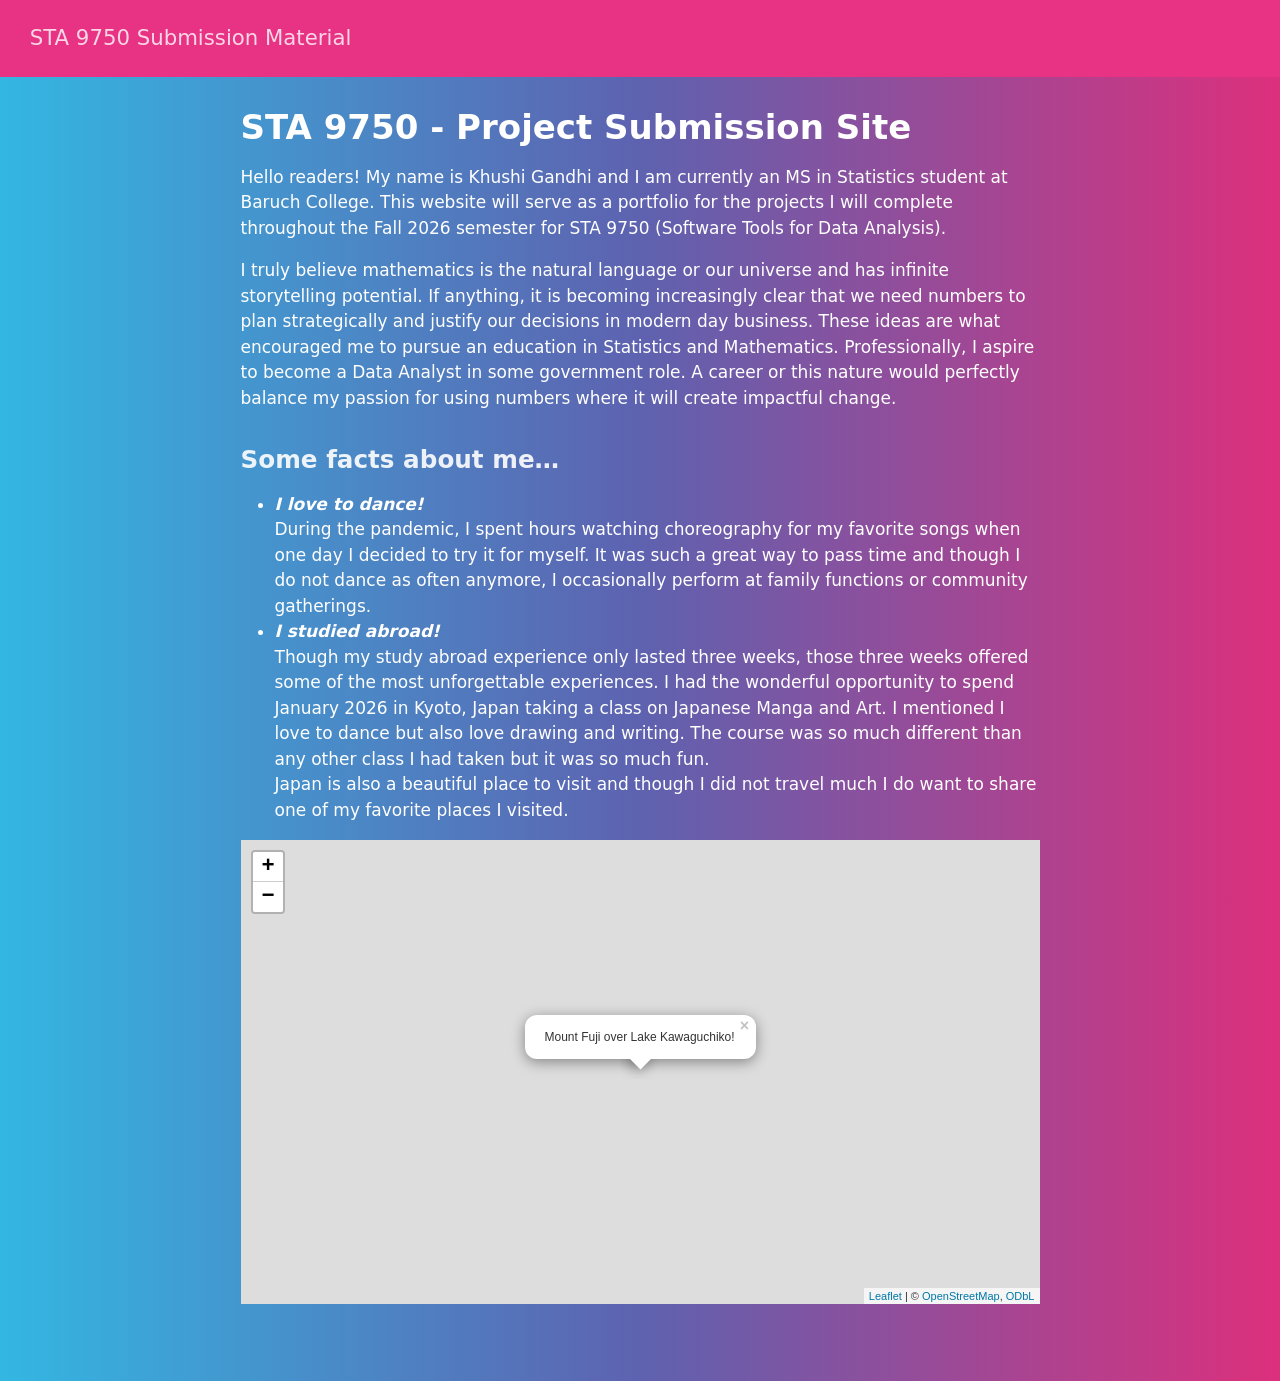
==== docs/index.html @ 9f4cb97c "content to github" ====
<!DOCTYPE html>
<html xmlns="http://www.w3.org/1999/xhtml" lang="en" xml:lang="en"><head>

<meta charset="utf-8">
<meta name="generator" content="quarto-1.10.18">

<meta name="viewport" content="width=device-width, initial-scale=1.0, user-scalable=yes">


<title>STA 9750 - Project Submission Site – STA 9750 Submission Material</title>
<style>
/* Default styles provided by pandoc.
** See https://pandoc.org/MANUAL.html#variables-for-html for config info.
*/
span.smallcaps{font-variant: small-caps;}
div.columns{display: flex; gap: 1.5em;}
div.column{flex: auto;}
@media screen {
div.columns{gap: min(4vw, 1.5em);}
div.column{overflow-x: auto;}
}
div.hanging-indent{margin-left: 1.5em; text-indent: -1.5em;}
ul.task-list{list-style: none;}
ul.task-list li input[type="checkbox"] {
  width: 0.8em;
  margin: 0 0.8em 0.2em -1em; /* quarto-specific, see https://github.com/quarto-dev/quarto-cli/issues/4556 */ 
  vertical-align: middle;
}
</style>


<script src="site_libs/quarto-nav/quarto-nav.js"></script>
<script src="site_libs/quarto-nav/headroom.min.js"></script>
<script src="site_libs/clipboard/clipboard.min.js"></script>
<script src="site_libs/quarto-search/autocomplete.umd.js"></script>
<script src="site_libs/quarto-search/fuse.min.js"></script>
<script src="site_libs/quarto-search/quarto-search.js"></script>
<meta name="quarto:offset" content="./">
<script src="site_libs/quarto-html/quarto.js" type="module"></script>
<script src="site_libs/quarto-html/tabsets/tabsets.js" type="module"></script>
<script src="site_libs/quarto-html/popper.min.js"></script>
<script src="site_libs/quarto-html/tippy.umd.min.js"></script>
<script src="site_libs/quarto-html/anchor.min.js"></script>
<link href="site_libs/quarto-html/tippy.css" rel="stylesheet">
<link href="site_libs/quarto-html/quarto-syntax-highlighting-64a204ab8560d761af7679ceaba22944.css" rel="stylesheet" id="quarto-text-highlighting-styles">
<script src="site_libs/bootstrap/bootstrap.min.js"></script>
<link href="site_libs/bootstrap/bootstrap-icons.css" rel="stylesheet">
<link href="site_libs/bootstrap/bootstrap-2af189e616800bab2715c42a81af9aec.min.css" rel="stylesheet" append-hash="true" id="quarto-bootstrap" data-mode="light">
<script id="quarto-search-options" type="application/json">{
  "location": "navbar",
  "copy-button": false,
  "collapse-after": 3,
  "panel-placement": "end",
  "type": "overlay",
  "limit": 50,
  "keyboard-shortcut": [
    "f",
    "/",
    "s"
  ],
  "show-item-context": false,
  "language": {
    "search-no-results-text": "No results",
    "search-matching-documents-text": "matching documents",
    "search-copy-link-title": "Copy link to search",
    "search-hide-matches-text": "Hide additional matches",
    "search-more-match-text": "more match in this document",
    "search-more-matches-text": "more matches in this document",
    "search-clear-button-title": "Clear",
    "search-text-placeholder": "",
    "search-detached-cancel-button-title": "Cancel",
    "search-submit-button-title": "Submit",
    "search-label": "Search"
  }
}</script>
<link href="site_libs/htmltools-fill-0.5.9/fill.css" rel="stylesheet">

<script src="site_libs/htmlwidgets-1.6.4/htmlwidgets.js"></script>

<script src="site_libs/jquery-3.6.0/jquery-3.6.0.min.js"></script>

<link href="site_libs/leaflet-1.3.1/leaflet.css" rel="stylesheet">

<script src="site_libs/leaflet-1.3.1/leaflet.js"></script>

<link href="site_libs/leafletfix-1.0.0/leafletfix.css" rel="stylesheet">

<script src="site_libs/proj4-2.6.2/proj4.min.js"></script>

<script src="site_libs/Proj4Leaflet-1.0.1/proj4leaflet.js"></script>

<link href="site_libs/rstudio_leaflet-1.3.1/rstudio_leaflet.css" rel="stylesheet">

<script src="site_libs/leaflet-binding-2.2.3/leaflet.js"></script>



</head>

<body class="nav-fixed fullcontent quarto-light">

<div id="quarto-search-results"></div>
  <header id="quarto-header" class="headroom fixed-top">
    <nav class="navbar navbar-expand-lg " data-bs-theme="dark">
      <div class="navbar-container container-fluid">
      <div class="navbar-brand-container mx-auto">
    <a class="navbar-brand" href="./index.html">
    <span class="navbar-title">STA 9750 Submission Material</span>
    </a>
  </div>
        <div class="quarto-navbar-tools tools-end">
</div>
      </div> <!-- /container-fluid -->
    </nav>
</header>
<!-- content -->
<div id="quarto-content" class="quarto-container page-columns page-rows-contents page-layout-article page-navbar">
<!-- sidebar -->
<!-- margin-sidebar -->
    
<!-- main -->
<main class="content" id="quarto-document-content">

<header id="title-block-header" class="quarto-title-block default">
<div class="quarto-title">
<h1 class="title">STA 9750 - Project Submission Site</h1>
</div>



<div class="quarto-title-meta">

    
  
    
  </div>
  


</header>


<p>Hello readers! My name is Khushi Gandhi and I am currently an MS in Statistics student at Baruch College. This website will serve as a portfolio for the projects I will complete throughout the Fall 2026 semester for STA 9750 (Software Tools for Data Analysis).</p>
<p>I truly believe mathematics is the natural language or our universe and has infinite storytelling potential. If anything, it is becoming increasingly clear that we need numbers to plan strategically and justify our decisions in modern day business. These ideas are what encouraged me to pursue an education in Statistics and Mathematics. Professionally, I aspire to become a Data Analyst in some government role. A career or this nature would perfectly balance my passion for using numbers where it will create impactful change.</p>
<section id="some-facts-about-me" class="level3">
<h3 class="anchored" data-anchor-id="some-facts-about-me">Some facts about me…</h3>
<ul>
<li><strong><em>I love to dance!</em></strong><br>
During the pandemic, I spent hours watching choreography for my favorite songs when one day I decided to try it for myself. It was such a great way to pass time and though I do not dance as often anymore, I occasionally perform at family functions or community gatherings.</li>
<li><strong><em>I studied abroad!</em></strong><br>
Though my study abroad experience only lasted three weeks, those three weeks offered some of the most unforgettable experiences. I had the wonderful opportunity to spend January 2026 in Kyoto, Japan taking a class on Japanese Manga and Art. I mentioned I love to dance but also love drawing and writing. The course was so much different than any other class I had taken but it was so much fun.<br>
Japan is also a beautiful place to visit and though I did not travel much I do want to share one of my favorite places I visited.</li>
</ul>
<div class="cell">
<div class="cell-output-display">
<div class="leaflet html-widget html-fill-item" id="htmlwidget-366a7430c212a9dd91e7" style="width:100%;height:464px;"></div>
<script type="application/json" data-for="htmlwidget-366a7430c212a9dd91e7">{"x":{"options":{"crs":{"crsClass":"L.CRS.EPSG3857","code":null,"proj4def":null,"projectedBounds":null,"options":{}}},"calls":[{"method":"addTiles","args":["https://{s}.tile.openstreetmap.org/{z}/{x}/{y}.png",null,null,{"minZoom":0,"maxZoom":18,"tileSize":256,"subdomains":"abc","errorTileUrl":"","tms":false,"noWrap":false,"zoomOffset":0,"zoomReverse":false,"opacity":1,"zIndex":1,"detectRetina":false,"attribution":"&copy; <a href=\"https://openstreetmap.org/copyright/\">OpenStreetMap<\/a>,  <a href=\"https://opendatacommons.org/licenses/odbl/\">ODbL<\/a>"}]},{"method":"addPopups","args":[35.512724,138.765918,"Mount Fuji over Lake Kawaguchiko!",null,null,{"maxWidth":300,"minWidth":50,"autoPan":true,"keepInView":false,"closeButton":true,"className":""}]}],"setView":[[35.512724,138.765918],17,[]],"limits":{"lat":[35.512724,35.512724],"lng":[138.765918,138.765918]}},"evals":[],"jsHooks":[]}</script>
</div>
</div>


</section>

</main> <!-- /main -->
<script id="quarto-html-after-body" type="application/javascript">
  window.document.addEventListener("DOMContentLoaded", function (event) {
    const icon = "";
    const anchorJS = new window.AnchorJS();
    anchorJS.options = {
      placement: 'right',
      icon: icon
    };
    anchorJS.add('.anchored');
    const isCodeAnnotation = (el) => {
      for (const clz of el.classList) {
        if (clz.startsWith('code-annotation-')) {                     
          return true;
        }
      }
      return false;
    }
    const onCopySuccess = function(e) {
      // button target
      const button = e.trigger;
      // don't keep focus
      button.blur();
      // flash "checked"
      button.classList.add('code-copy-button-checked');
      var currentTitle = button.getAttribute("title");
      button.setAttribute("title", "Copied!");
      let tooltip;
      if (window.bootstrap) {
        button.setAttribute("data-bs-toggle", "tooltip");
        button.setAttribute("data-bs-placement", "left");
        button.setAttribute("data-bs-title", "Copied!");
        tooltip = new bootstrap.Tooltip(button, 
          { trigger: "manual", 
            customClass: "code-copy-button-tooltip",
            offset: [0, -8]});
        tooltip.show();    
      }
      setTimeout(function() {
        if (tooltip) {
          tooltip.hide();
          button.removeAttribute("data-bs-title");
          button.removeAttribute("data-bs-toggle");
          button.removeAttribute("data-bs-placement");
        }
        button.setAttribute("title", currentTitle);
        button.classList.remove('code-copy-button-checked');
      }, 1000);
      // clear code selection
      e.clearSelection();
    }
    const getTextToCopy = function(trigger) {
      const outerScaffold = trigger.parentElement.cloneNode(true);
      const codeEl = outerScaffold.querySelector('code');
      for (const childEl of codeEl.children) {
        if (isCodeAnnotation(childEl)) {
          childEl.remove();
        }
      }
      return codeEl.innerText;
    }
    const clipboard = new window.ClipboardJS('.code-copy-button:not([data-in-quarto-modal])', {
      text: getTextToCopy
    });
    clipboard.on('success', onCopySuccess);
    if (window.document.getElementById('quarto-embedded-source-code-modal')) {
      const clipboardModal = new window.ClipboardJS('.code-copy-button[data-in-quarto-modal]', {
        text: getTextToCopy,
        container: window.document.getElementById('quarto-embedded-source-code-modal')
      });
      clipboardModal.on('success', onCopySuccess);
    }
      var localhostRegex = new RegExp(/^(?:http|https):\/\/localhost\:?[0-9]*\//);
      var mailtoRegex = new RegExp(/^mailto:/);
        var filterRegex = new RegExp("https:\/\/khushibgandhi\.github\.io\/STA9750-2026-FALL\/");
      var isInternal = (href) => {
          return filterRegex.test(href) || localhostRegex.test(href) || mailtoRegex.test(href);
      }
      // Inspect non-navigation links and adorn them if external
     var links = window.document.querySelectorAll('a[href]:not(.nav-link):not(.navbar-brand):not(.toc-action):not(.sidebar-link):not(.sidebar-item-toggle):not(.pagination-link):not(.no-external):not([aria-hidden]):not(.dropdown-item):not(.quarto-navigation-tool):not(.about-link)');
      for (var i=0; i<links.length; i++) {
        const link = links[i];
        if (!isInternal(link.href)) {
          // undo the damage that might have been done by quarto-nav.js in the case of
          // links that we want to consider external
          if (link.dataset.originalHref !== undefined) {
            link.href = link.dataset.originalHref;
          }
        }
      }
    function tippyHover(el, contentFn, onTriggerFn, onUntriggerFn) {
      const config = {
        allowHTML: true,
        maxWidth: 500,
        delay: 100,
        arrow: false,
        appendTo: function(el) {
            return el.parentElement;
        },
        interactive: true,
        interactiveBorder: 10,
        theme: 'quarto',
        placement: 'bottom-start',
      };
      if (contentFn) {
        config.content = contentFn;
      }
      if (onTriggerFn) {
        config.onTrigger = onTriggerFn;
      }
      if (onUntriggerFn) {
        config.onUntrigger = onUntriggerFn;
      }
      window.tippy(el, config); 
    }
    const noterefs = window.document.querySelectorAll('a[role="doc-noteref"]');
    for (var i=0; i<noterefs.length; i++) {
      const ref = noterefs[i];
      tippyHover(ref, function() {
        // use id or data attribute instead here
        let href = ref.getAttribute('data-footnote-href') || ref.getAttribute('href');
        try { href = new URL(href).hash; } catch {}
        const id = href.replace(/^#\/?/, "");
        const note = window.document.getElementById(id);
        if (note) {
          return note.innerHTML;
        } else {
          return "";
        }
      });
    }
    const xrefs = window.document.querySelectorAll('a.quarto-xref');
    const processXRef = (id, note) => {
      // Strip column container classes
      const stripColumnClz = (el) => {
        el.classList.remove("page-full", "page-columns");
        if (el.children) {
          for (const child of el.children) {
            stripColumnClz(child);
          }
        }
      }
      stripColumnClz(note)
      if (id === null || id.startsWith('sec-')) {
        // Special case sections, only their first couple elements
        const container = document.createElement("div");
        if (note.children && note.children.length > 2) {
          container.appendChild(note.children[0].cloneNode(true));
          for (let i = 1; i < note.children.length; i++) {
            const child = note.children[i];
            if (child.tagName === "P" && child.innerText === "") {
              continue;
            } else {
              container.appendChild(child.cloneNode(true));
              break;
            }
          }
          if (window.Quarto?.typesetMath) {
            window.Quarto.typesetMath(container);
          }
          return container.innerHTML
        } else {
          if (window.Quarto?.typesetMath) {
            window.Quarto.typesetMath(note);
          }
          return note.innerHTML;
        }
      } else {
        // Remove any anchor links if they are present
        const anchorLink = note.querySelector('a.anchorjs-link');
        if (anchorLink) {
          anchorLink.remove();
        }
        if (window.Quarto?.typesetMath) {
          window.Quarto.typesetMath(note);
        }
        if (note.classList.contains("callout")) {
          return note.outerHTML;
        } else {
          return note.innerHTML;
        }
      }
    }
    for (var i=0; i<xrefs.length; i++) {
      const xref = xrefs[i];
      tippyHover(xref, undefined, function(instance) {
        instance.disable();
        let url = xref.getAttribute('href');
        let hash = undefined; 
        if (url.startsWith('#')) {
          hash = url;
        } else {
          try { hash = new URL(url).hash; } catch {}
        }
        if (hash) {
          const id = hash.replace(/^#\/?/, "");
          const note = window.document.getElementById(id);
          if (note !== null) {
            try {
              const html = processXRef(id, note.cloneNode(true));
              instance.setContent(html);
            } finally {
              instance.enable();
              instance.show();
            }
          } else {
            // See if we can fetch this
            fetch(url.split('#')[0])
            .then(res => res.text())
            .then(html => {
              const parser = new DOMParser();
              const htmlDoc = parser.parseFromString(html, "text/html");
              const note = htmlDoc.getElementById(id);
              if (note !== null) {
                const html = processXRef(id, note);
                instance.setContent(html);
              } 
            }).finally(() => {
              instance.enable();
              instance.show();
            });
          }
        } else {
          // See if we can fetch a full url (with no hash to target)
          // This is a special case and we should probably do some content thinning / targeting
          fetch(url)
          .then(res => res.text())
          .then(html => {
            const parser = new DOMParser();
            const htmlDoc = parser.parseFromString(html, "text/html");
            const note = htmlDoc.querySelector('main.content');
            if (note !== null) {
              // This should only happen for chapter cross references
              // (since there is no id in the URL)
              // remove the first header
              if (note.children.length > 0 && note.children[0].tagName === "HEADER") {
                note.children[0].remove();
              }
              const html = processXRef(null, note);
              instance.setContent(html);
            } 
          }).finally(() => {
            instance.enable();
            instance.show();
          });
        }
      }, function(instance) {
      });
    }
        let selectedAnnoteEl;
        const selectorForAnnotation = ( cell, annotation) => {
          let cellAttr = 'data-code-cell="' + cell + '"';
          let lineAttr = 'data-code-annotation="' +  annotation + '"';
          const selector = 'span[' + cellAttr + '][' + lineAttr + ']';
          return selector;
        }
        const selectCodeLines = (annoteEl) => {
          const doc = window.document;
          const targetCell = annoteEl.getAttribute("data-target-cell");
          const targetAnnotation = annoteEl.getAttribute("data-target-annotation");
          const annoteSpan = window.document.querySelector(selectorForAnnotation(targetCell, targetAnnotation));
          const lines = annoteSpan.getAttribute("data-code-lines").split(",");
          const lineIds = lines.map((line) => {
            return targetCell + "-" + line;
          })
          let top = null;
          let height = null;
          let parent = null;
          if (lineIds.length > 0) {
              //compute the position of the single el (top and bottom and make a div)
              const el = window.document.getElementById(lineIds[0]);
              top = el.offsetTop;
              height = el.offsetHeight;
              parent = el.parentElement.parentElement;
            if (lineIds.length > 1) {
              const lastEl = window.document.getElementById(lineIds[lineIds.length - 1]);
              const bottom = lastEl.offsetTop + lastEl.offsetHeight;
              height = bottom - top;
            }
            if (top !== null && height !== null && parent !== null) {
              // cook up a div (if necessary) and position it 
              let div = window.document.getElementById("code-annotation-line-highlight");
              if (div === null) {
                div = window.document.createElement("div");
                div.setAttribute("id", "code-annotation-line-highlight");
                div.style.position = 'absolute';
                parent.appendChild(div);
              }
              div.style.top = top - 2 + "px";
              div.style.height = height + 4 + "px";
              div.style.left = 0;
              let gutterDiv = window.document.getElementById("code-annotation-line-highlight-gutter");
              if (gutterDiv === null) {
                gutterDiv = window.document.createElement("div");
                gutterDiv.setAttribute("id", "code-annotation-line-highlight-gutter");
                gutterDiv.style.position = 'absolute';
                const codeCell = window.document.getElementById(targetCell);
                const gutter = codeCell.querySelector('.code-annotation-gutter');
                gutter.appendChild(gutterDiv);
              }
              gutterDiv.style.top = top - 2 + "px";
              gutterDiv.style.height = height + 4 + "px";
            }
            selectedAnnoteEl = annoteEl;
          }
        };
        const unselectCodeLines = () => {
          const elementsIds = ["code-annotation-line-highlight", "code-annotation-line-highlight-gutter"];
          elementsIds.forEach((elId) => {
            const div = window.document.getElementById(elId);
            if (div) {
              div.remove();
            }
          });
          selectedAnnoteEl = undefined;
        };
          // Handle positioning of the toggle
      window.addEventListener(
        "resize",
        throttle(() => {
          elRect = undefined;
          if (selectedAnnoteEl) {
            selectCodeLines(selectedAnnoteEl);
          }
        }, 10)
      );
      function throttle(fn, ms) {
      let throttle = false;
      let timer;
        return (...args) => {
          if(!throttle) { // first call gets through
              fn.apply(this, args);
              throttle = true;
          } else { // all the others get throttled
              if(timer) clearTimeout(timer); // cancel #2
              timer = setTimeout(() => {
                fn.apply(this, args);
                timer = throttle = false;
              }, ms);
          }
        };
      }
        // Attach click handler to the DT
        const annoteDls = window.document.querySelectorAll('dt[data-target-cell]');
        for (const annoteDlNode of annoteDls) {
          annoteDlNode.addEventListener('click', (event) => {
            const clickedEl = event.target;
            if (clickedEl !== selectedAnnoteEl) {
              unselectCodeLines();
              const activeEl = window.document.querySelector('dt[data-target-cell].code-annotation-active');
              if (activeEl) {
                activeEl.classList.remove('code-annotation-active');
              }
              selectCodeLines(clickedEl);
              clickedEl.classList.add('code-annotation-active');
            } else {
              // Unselect the line
              unselectCodeLines();
              clickedEl.classList.remove('code-annotation-active');
            }
          });
        }
    const findCites = (el) => {
      const parentEl = el.parentElement;
      if (parentEl) {
        const cites = parentEl.dataset.cites;
        if (cites) {
          return {
            el,
            cites: cites.split(' ')
          };
        } else {
          return findCites(el.parentElement)
        }
      } else {
        return undefined;
      }
    };
    var bibliorefs = window.document.querySelectorAll('a[role="doc-biblioref"]');
    for (var i=0; i<bibliorefs.length; i++) {
      const ref = bibliorefs[i];
      const citeInfo = findCites(ref);
      if (citeInfo) {
        tippyHover(citeInfo.el, function() {
          var popup = window.document.createElement('div');
          citeInfo.cites.forEach(function(cite) {
            var citeDiv = window.document.createElement('div');
            citeDiv.classList.add('hanging-indent');
            citeDiv.classList.add('csl-entry');
            var biblioDiv = window.document.getElementById('ref-' + cite);
            if (biblioDiv) {
              citeDiv.innerHTML = biblioDiv.innerHTML;
            }
            popup.appendChild(citeDiv);
          });
          return popup.innerHTML;
        });
      }
    }
  });
  </script>
</div> <!-- /content -->




</body></html>
---- docs/site_libs/quarto-html/tippy.css ----
.tippy-box[data-animation=fade][data-state=hidden]{opacity:0}[data-tippy-root]{max-width:calc(100vw - 10px)}.tippy-box{position:relative;background-color:#333;color:#fff;border-radius:4px;font-size:14px;line-height:1.4;white-space:normal;outline:0;transition-property:transform,visibility,opacity}.tippy-box[data-placement^=top]>.tippy-arrow{bottom:0}.tippy-box[data-placement^=top]>.tippy-arrow:before{bottom:-7px;left:0;border-width:8px 8px 0;border-top-color:initial;transform-origin:center top}.tippy-box[data-placement^=bottom]>.tippy-arrow{top:0}.tippy-box[data-placement^=bottom]>.tippy-arrow:before{top:-7px;left:0;border-width:0 8px 8px;border-bottom-color:initial;transform-origin:center bottom}.tippy-box[data-placement^=left]>.tippy-arrow{right:0}.tippy-box[data-placement^=left]>.tippy-arrow:before{border-width:8px 0 8px 8px;border-left-color:initial;right:-7px;transform-origin:center left}.tippy-box[data-placement^=right]>.tippy-arrow{left:0}.tippy-box[data-placement^=right]>.tippy-arrow:before{left:-7px;border-width:8px 8px 8px 0;border-right-color:initial;transform-origin:center right}.tippy-box[data-inertia][data-state=visible]{transition-timing-function:cubic-bezier(.54,1.5,.38,1.11)}.tippy-arrow{width:16px;height:16px;color:#333}.tippy-arrow:before{content:"";position:absolute;border-color:transparent;border-style:solid}.tippy-content{position:relative;padding:5px 9px;z-index:1}
---- docs/site_libs/quarto-html/quarto-syntax-highlighting-64a204ab8560d761af7679ceaba22944.css ----
/* quarto syntax highlight colors */
:root {
  --quarto-hl-ot-color: #003B4F;
  --quarto-hl-at-color: #657422;
  --quarto-hl-ss-color: #20794D;
  --quarto-hl-an-color: #5E5E5E;
  --quarto-hl-fu-color: #4758AB;
  --quarto-hl-st-color: #20794D;
  --quarto-hl-cf-color: #003B4F;
  --quarto-hl-op-color: #5E5E5E;
  --quarto-hl-er-color: #AD0000;
  --quarto-hl-bn-color: #AD0000;
  --quarto-hl-al-color: #AD0000;
  --quarto-hl-va-color: #111111;
  --quarto-hl-bu-color: inherit;
  --quarto-hl-ex-color: inherit;
  --quarto-hl-pp-color: #AD0000;
  --quarto-hl-in-color: #5E5E5E;
  --quarto-hl-vs-color: #20794D;
  --quarto-hl-wa-color: #5E5E5E;
  --quarto-hl-do-color: #5E5E5E;
  --quarto-hl-im-color: #00769E;
  --quarto-hl-ch-color: #20794D;
  --quarto-hl-dt-color: #AD0000;
  --quarto-hl-fl-color: #AD0000;
  --quarto-hl-co-color: #5E5E5E;
  --quarto-hl-cv-color: #5E5E5E;
  --quarto-hl-cn-color: #8f5902;
  --quarto-hl-sc-color: #5E5E5E;
  --quarto-hl-dv-color: #AD0000;
  --quarto-hl-kw-color: #003B4F;
}

/* other quarto variables */
:root {
  --quarto-font-monospace: SFMono-Regular, Menlo, Monaco, Consolas, "Liberation Mono", "Courier New", monospace;
}

/* syntax highlight based on Pandoc's rules */
pre > code.sourceCode > span {
  color: #003B4F;
}

code.sourceCode > span {
  color: #003B4F;
}

div.sourceCode,
div.sourceCode pre.sourceCode {
  color: #003B4F;
}

/* Normal */
code span {
  color: #003B4F;
}

/* Alert */
code span.al {
  color: #AD0000;
  font-style: inherit;
}

/* Annotation */
code span.an {
  color: #5E5E5E;
  font-style: inherit;
}

/* Attribute */
code span.at {
  color: #657422;
  font-style: inherit;
}

/* BaseN */
code span.bn {
  color: #AD0000;
  font-style: inherit;
}

/* BuiltIn */
code span.bu {
  font-style: inherit;
}

/* ControlFlow */
code span.cf {
  color: #003B4F;
  font-weight: bold;
  font-style: inherit;
}

/* Char */
code span.ch {
  color: #20794D;
  font-style: inherit;
}

/* Constant */
code span.cn {
  color: #8f5902;
  font-style: inherit;
}

/* Comment */
code span.co {
  color: #5E5E5E;
  font-style: inherit;
}

/* CommentVar */
code span.cv {
  color: #5E5E5E;
  font-style: italic;
}

/* Documentation */
code span.do {
  color: #5E5E5E;
  font-style: italic;
}

/* DataType */
code span.dt {
  color: #AD0000;
  font-style: inherit;
}

/* DecVal */
code span.dv {
  color: #AD0000;
  font-style: inherit;
}

/* Error */
code span.er {
  color: #AD0000;
  font-style: inherit;
}

/* Extension */
code span.ex {
  font-style: inherit;
}

/* Float */
code span.fl {
  color: #AD0000;
  font-style: inherit;
}

/* Function */
code span.fu {
  color: #4758AB;
  font-style: inherit;
}

/* Import */
code span.im {
  color: #00769E;
  font-style: inherit;
}

/* Information */
code span.in {
  color: #5E5E5E;
  font-style: inherit;
}

/* Keyword */
code span.kw {
  color: #003B4F;
  font-weight: bold;
  font-style: inherit;
}

/* Operator */
code span.op {
  color: #5E5E5E;
  font-style: inherit;
}

/* Other */
code span.ot {
  color: #003B4F;
  font-style: inherit;
}

/* Preprocessor */
code span.pp {
  color: #AD0000;
  font-style: inherit;
}

/* SpecialChar */
code span.sc {
  color: #5E5E5E;
  font-style: inherit;
}

/* SpecialString */
code span.ss {
  color: #20794D;
  font-style: inherit;
}

/* String */
code span.st {
  color: #20794D;
  font-style: inherit;
}

/* Variable */
code span.va {
  color: #111111;
  font-style: inherit;
}

/* VerbatimString */
code span.vs {
  color: #20794D;
  font-style: inherit;
}

/* Warning */
code span.wa {
  color: #5E5E5E;
  font-style: italic;
}

.prevent-inlining {
  content: "</";
}

/*# sourceMappingURL=9d8d5bb603a83b8298b89080a598c93b.css.map */
---- docs/site_libs/htmltools-fill-0.5.9/fill.css ----
@layer htmltools {
  .html-fill-container {
    display: flex;
    flex-direction: column;
    /* Prevent the container from expanding vertically or horizontally beyond its
    parent's constraints. */
    min-height: 0;
    min-width: 0;
  }
  .html-fill-container > .html-fill-item {
    /* Fill items can grow and shrink freely within
    available vertical space in fillable container */
    flex: 1 1 auto;
    min-height: 0;
    min-width: 0;
  }
  .html-fill-container > :not(.html-fill-item) {
    /* Prevent shrinking or growing of non-fill items */
    flex: 0 0 auto;
  }
}
---- docs/site_libs/leafletfix-1.0.0/leafletfix.css ----
/* Work around CSS properties introduced on img by bootstrap */
img.leaflet-tile {
  padding: 0;
  margin: 0;
  border-radius: 0;
  border: none;
}
.leaflet .info {
  padding: 6px 8px;
  font: 14px/16px Arial, Helvetica, sans-serif;
  background: white;
  background: rgba(255,255,255,0.8);
  box-shadow: 0 0 15px rgba(0,0,0,0.2);
  border-radius: 5px;
}
.leaflet .legend {
  line-height: 18px;
  color: #555;
}
.leaflet .legend svg text {
  fill: #555;
}
.leaflet .legend svg line {
  stroke: #555;
}
.leaflet .legend i {
  width: 18px;
  height: 18px;
  margin-right: 4px;
  opacity: 0.7;
  display: inline-block;
  vertical-align: top;
  /*For IE 7*/
  zoom: 1;
  *display: inline;
}
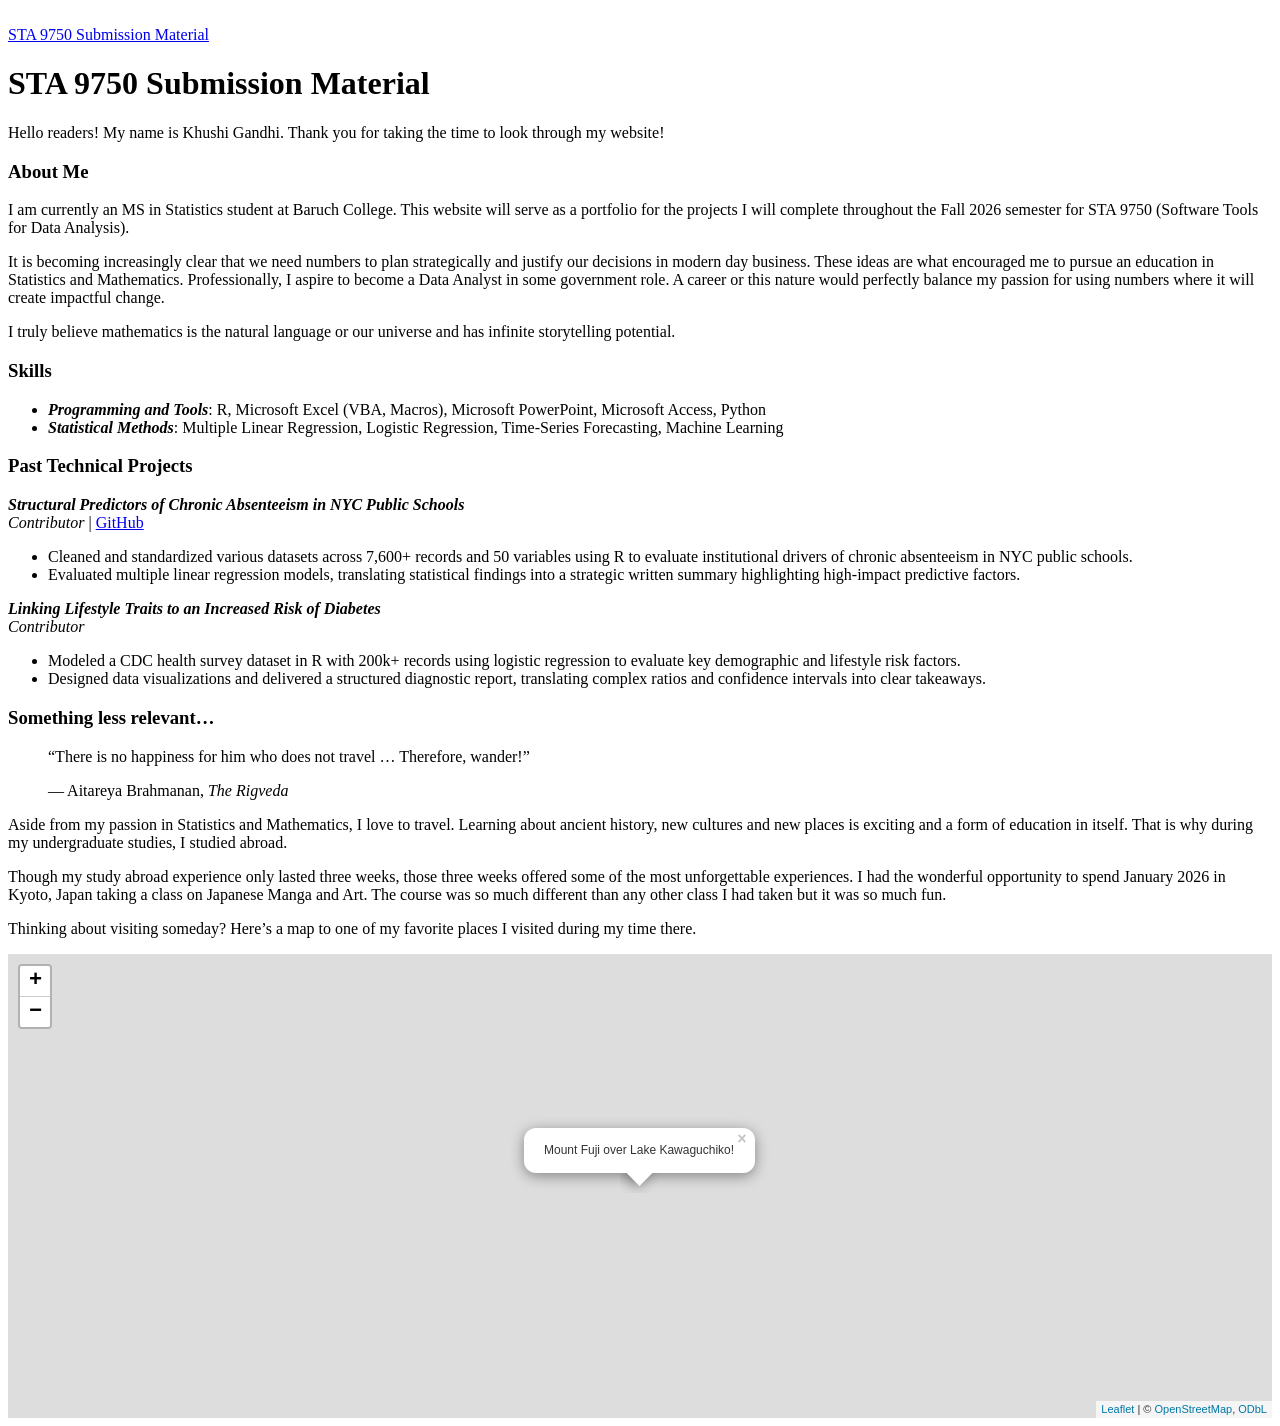
==== commit 2d6a45f0: "resume style edits" ====
--- a/docs/index.html
+++ b/docs/index.html
@@ -7,7 +7,7 @@
 <meta name="viewport" content="width=device-width, initial-scale=1.0, user-scalable=yes">
 
 
-<title>STA 9750 - Project Submission Site – STA 9750 Submission Material</title>
+<title>STA 9750 Submission Material</title>
 <style>
 /* Default styles provided by pandoc.
 ** See https://pandoc.org/MANUAL.html#variables-for-html for config info.
@@ -45,7 +45,7 @@
 <link href="site_libs/quarto-html/quarto-syntax-highlighting-64a204ab8560d761af7679ceaba22944.css" rel="stylesheet" id="quarto-text-highlighting-styles">
 <script src="site_libs/bootstrap/bootstrap.min.js"></script>
 <link href="site_libs/bootstrap/bootstrap-icons.css" rel="stylesheet">
-<link href="site_libs/bootstrap/bootstrap-2af189e616800bab2715c42a81af9aec.min.css" rel="stylesheet" append-hash="true" id="quarto-bootstrap" data-mode="light">
+<link href="site_libs/bootstrap/bootstrap-d8647612971f28d0d73e6323d349ddcf.min.css" rel="stylesheet" append-hash="true" id="quarto-bootstrap" data-mode="light">
 <script id="quarto-search-options" type="application/json">{
   "location": "navbar",
   "copy-button": false,
@@ -123,7 +123,7 @@
 
 <header id="title-block-header" class="quarto-title-block default">
 <div class="quarto-title">
-<h1 class="title">STA 9750 - Project Submission Site</h1>
+<h1 class="title">STA 9750 Submission Material</h1>
 </div>
 
 
@@ -140,21 +140,49 @@
 </header>
 
 
-<p>Hello readers! My name is Khushi Gandhi and I am currently an MS in Statistics student at Baruch College. This website will serve as a portfolio for the projects I will complete throughout the Fall 2026 semester for STA 9750 (Software Tools for Data Analysis).</p>
-<p>I truly believe mathematics is the natural language or our universe and has infinite storytelling potential. If anything, it is becoming increasingly clear that we need numbers to plan strategically and justify our decisions in modern day business. These ideas are what encouraged me to pursue an education in Statistics and Mathematics. Professionally, I aspire to become a Data Analyst in some government role. A career or this nature would perfectly balance my passion for using numbers where it will create impactful change.</p>
-<section id="some-facts-about-me" class="level3">
-<h3 class="anchored" data-anchor-id="some-facts-about-me">Some facts about me…</h3>
+<p>Hello readers! My name is Khushi Gandhi. Thank you for taking the time to look through my website!</p>
+<section id="about-me" class="level3">
+<h3 class="anchored" data-anchor-id="about-me">About Me</h3>
+<p>I am currently an MS in Statistics student at Baruch College. This website will serve as a portfolio for the projects I will complete throughout the Fall 2026 semester for STA 9750 (Software Tools for Data Analysis).</p>
+<p>It is becoming increasingly clear that we need numbers to plan strategically and justify our decisions in modern day business. These ideas are what encouraged me to pursue an education in Statistics and Mathematics. Professionally, I aspire to become a Data Analyst in some government role. A career or this nature would perfectly balance my passion for using numbers where it will create impactful change.</p>
+<p>I truly believe mathematics is the natural language or our universe and has infinite storytelling potential.</p>
+</section>
+<section id="skills" class="level3">
+<h3 class="anchored" data-anchor-id="skills">Skills</h3>
 <ul>
-<li><strong><em>I love to dance!</em></strong><br>
-During the pandemic, I spent hours watching choreography for my favorite songs when one day I decided to try it for myself. It was such a great way to pass time and though I do not dance as often anymore, I occasionally perform at family functions or community gatherings.</li>
-<li><strong><em>I studied abroad!</em></strong><br>
-Though my study abroad experience only lasted three weeks, those three weeks offered some of the most unforgettable experiences. I had the wonderful opportunity to spend January 2026 in Kyoto, Japan taking a class on Japanese Manga and Art. I mentioned I love to dance but also love drawing and writing. The course was so much different than any other class I had taken but it was so much fun.<br>
-Japan is also a beautiful place to visit and though I did not travel much I do want to share one of my favorite places I visited.</li>
+<li><strong><em>Programming and Tools</em></strong>: R, Microsoft Excel (VBA, Macros), Microsoft PowerPoint, Microsoft Access, Python</li>
+<li><strong><em>Statistical Methods</em></strong>: Multiple Linear Regression, Logistic Regression, Time-Series Forecasting, Machine Learning</li>
 </ul>
+</section>
+<section id="past-technical-projects" class="level3">
+<h3 class="anchored" data-anchor-id="past-technical-projects">Past Technical Projects</h3>
+<p><strong><em>Structural Predictors of Chronic Absenteeism in NYC Public Schools</em></strong><br>
+<em>Contributor</em> | <a href="https://github.com/soniatyburczy/absenteeism-structural-predictors">GitHub</a></p>
+<ul>
+<li>Cleaned and standardized various datasets across 7,600+ records and 50 variables using R to evaluate institutional drivers of chronic absenteeism in NYC public schools.</li>
+<li>Evaluated multiple linear regression models, translating statistical findings into a strategic written summary highlighting high-impact predictive factors.</li>
+</ul>
+<p><strong><em>Linking Lifestyle Traits to an Increased Risk of Diabetes</em></strong><br>
+<em>Contributor</em><br>
+</p>
+<ul>
+<li>Modeled a CDC health survey dataset in R with 200k+ records using logistic regression to evaluate key demographic and lifestyle risk factors.</li>
+<li>Designed data visualizations and delivered a structured diagnostic report, translating complex ratios and confidence intervals into clear takeaways.</li>
+</ul>
+</section>
+<section id="something-less-relevant" class="level3">
+<h3 class="anchored" data-anchor-id="something-less-relevant">Something less relevant…</h3>
+<blockquote class="blockquote">
+<p>“There is no happiness for him who does not travel … Therefore, wander!”</p>
+<p>― Aitareya Brahmanan, <em>The Rigveda</em></p>
+</blockquote>
+<p>Aside from my passion in Statistics and Mathematics, I love to travel. Learning about ancient history, new cultures and new places is exciting and a form of education in itself. That is why during my undergraduate studies, I studied abroad.</p>
+<p>Though my study abroad experience only lasted three weeks, those three weeks offered some of the most unforgettable experiences. I had the wonderful opportunity to spend January 2026 in Kyoto, Japan taking a class on Japanese Manga and Art. The course was so much different than any other class I had taken but it was so much fun.</p>
+<p>Thinking about visiting someday? Here’s a map to one of my favorite places I visited during my time there.</p>
 <div class="cell">
 <div class="cell-output-display">
-<div class="leaflet html-widget html-fill-item" id="htmlwidget-366a7430c212a9dd91e7" style="width:100%;height:464px;"></div>
-<script type="application/json" data-for="htmlwidget-366a7430c212a9dd91e7">{"x":{"options":{"crs":{"crsClass":"L.CRS.EPSG3857","code":null,"proj4def":null,"projectedBounds":null,"options":{}}},"calls":[{"method":"addTiles","args":["https://{s}.tile.openstreetmap.org/{z}/{x}/{y}.png",null,null,{"minZoom":0,"maxZoom":18,"tileSize":256,"subdomains":"abc","errorTileUrl":"","tms":false,"noWrap":false,"zoomOffset":0,"zoomReverse":false,"opacity":1,"zIndex":1,"detectRetina":false,"attribution":"&copy; <a href=\"https://openstreetmap.org/copyright/\">OpenStreetMap<\/a>,  <a href=\"https://opendatacommons.org/licenses/odbl/\">ODbL<\/a>"}]},{"method":"addPopups","args":[35.512724,138.765918,"Mount Fuji over Lake Kawaguchiko!",null,null,{"maxWidth":300,"minWidth":50,"autoPan":true,"keepInView":false,"closeButton":true,"className":""}]}],"setView":[[35.512724,138.765918],17,[]],"limits":{"lat":[35.512724,35.512724],"lng":[138.765918,138.765918]}},"evals":[],"jsHooks":[]}</script>
+<div class="leaflet html-widget html-fill-item" id="htmlwidget-09e31698563aa99d5f1f" style="width:100%;height:464px;"></div>
+<script type="application/json" data-for="htmlwidget-09e31698563aa99d5f1f">{"x":{"options":{"crs":{"crsClass":"L.CRS.EPSG3857","code":null,"proj4def":null,"projectedBounds":null,"options":{}}},"calls":[{"method":"addTiles","args":["https://{s}.tile.openstreetmap.org/{z}/{x}/{y}.png",null,null,{"minZoom":0,"maxZoom":18,"tileSize":256,"subdomains":"abc","errorTileUrl":"","tms":false,"noWrap":false,"zoomOffset":0,"zoomReverse":false,"opacity":1,"zIndex":1,"detectRetina":false,"attribution":"&copy; <a href=\"https://openstreetmap.org/copyright/\">OpenStreetMap<\/a>,  <a href=\"https://opendatacommons.org/licenses/odbl/\">ODbL<\/a>"}]},{"method":"addPopups","args":[35.512724,138.765918,"Mount Fuji over Lake Kawaguchiko!",null,null,{"maxWidth":300,"minWidth":50,"autoPan":true,"keepInView":false,"closeButton":true,"className":""}]}],"setView":[[35.512724,138.765918],17,[]],"limits":{"lat":[35.512724,35.512724],"lng":[138.765918,138.765918]}},"evals":[],"jsHooks":[]}</script>
 </div>
 </div>
 
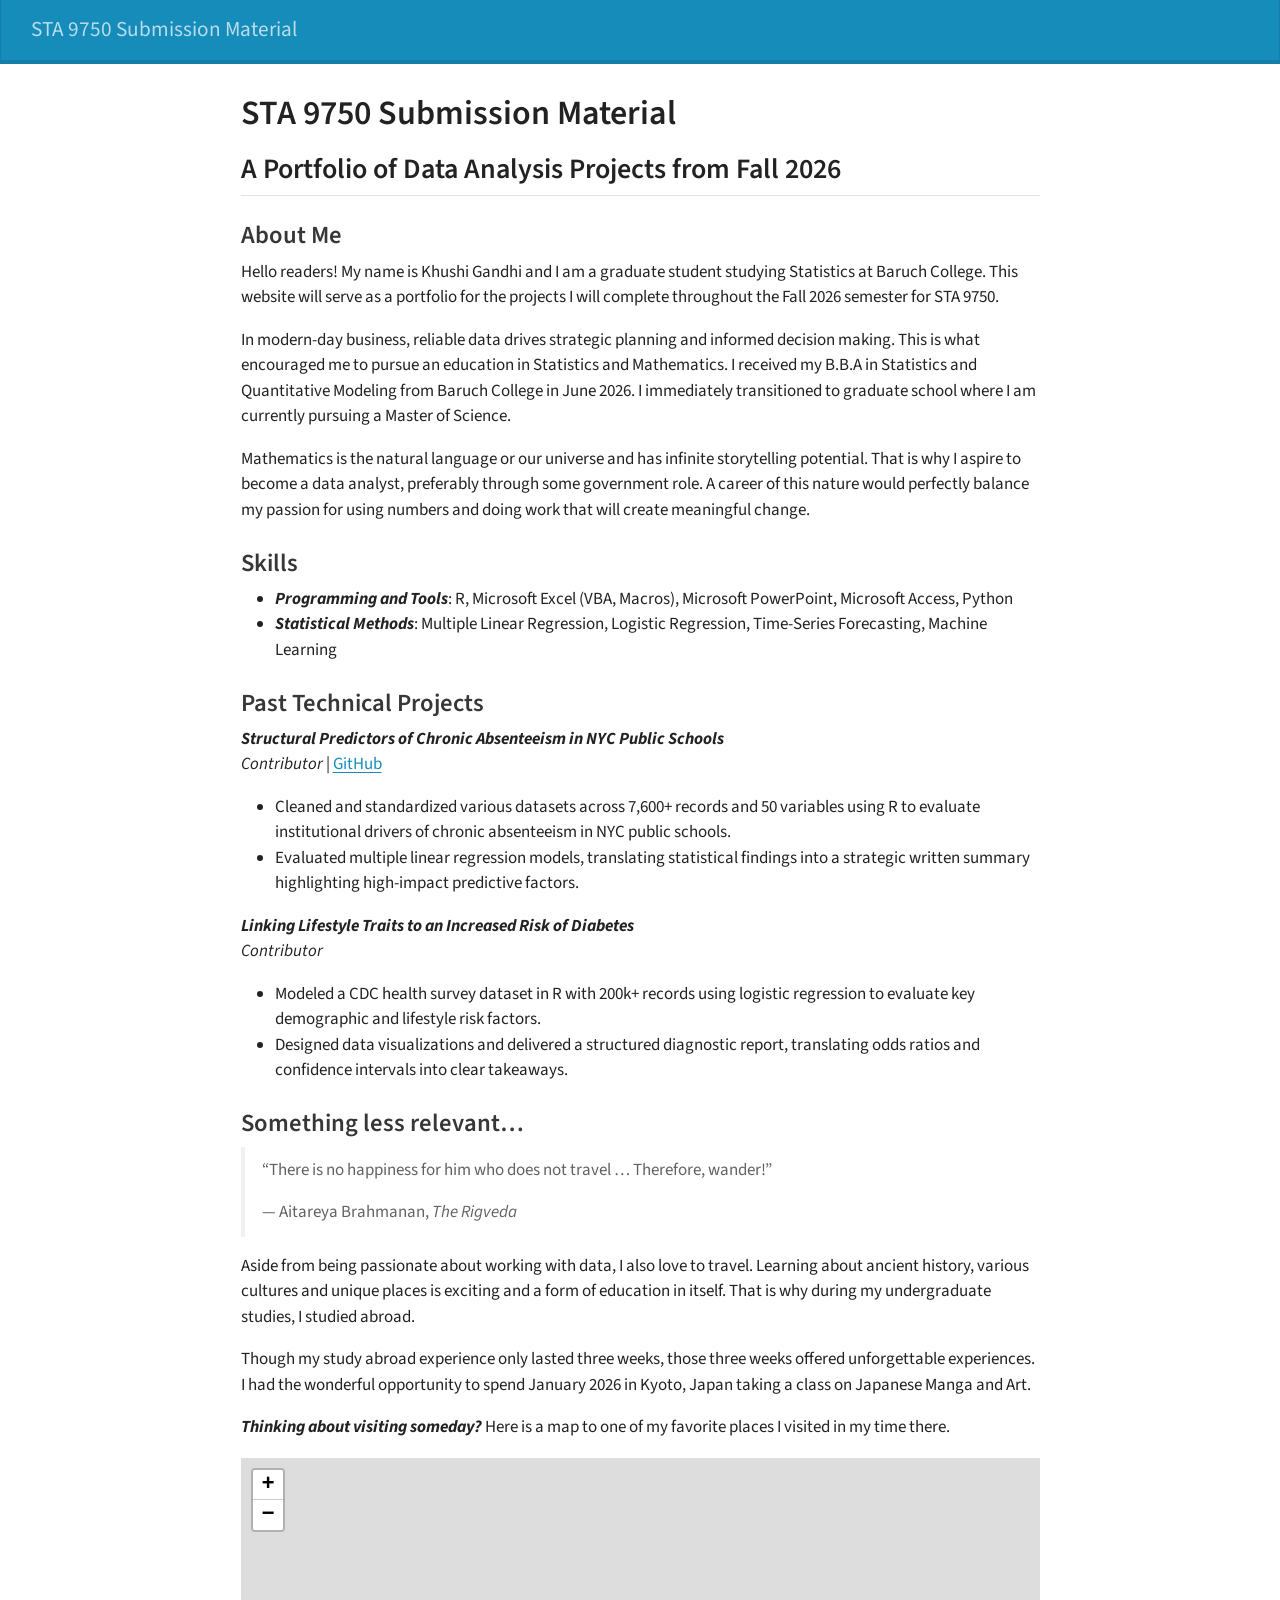
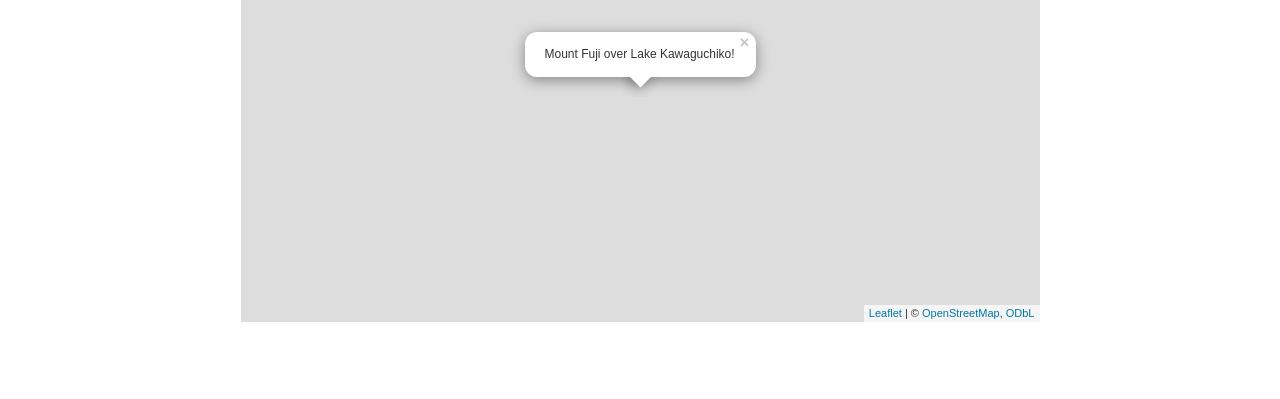
==== commit 5327ed27: "updates" ====
--- a/docs/index.html
+++ b/docs/index.html
@@ -140,12 +140,13 @@
 </header>
 
 
-<p>Hello readers! My name is Khushi Gandhi. Thank you for taking the time to look through my website!</p>
+<section id="a-portfolio-of-data-analysis-projects-from-fall-2026" class="level2">
+<h2 class="anchored" data-anchor-id="a-portfolio-of-data-analysis-projects-from-fall-2026">A Portfolio of Data Analysis Projects from Fall 2026</h2>
 <section id="about-me" class="level3">
 <h3 class="anchored" data-anchor-id="about-me">About Me</h3>
-<p>I am currently an MS in Statistics student at Baruch College. This website will serve as a portfolio for the projects I will complete throughout the Fall 2026 semester for STA 9750 (Software Tools for Data Analysis).</p>
-<p>It is becoming increasingly clear that we need numbers to plan strategically and justify our decisions in modern day business. These ideas are what encouraged me to pursue an education in Statistics and Mathematics. Professionally, I aspire to become a Data Analyst in some government role. A career or this nature would perfectly balance my passion for using numbers where it will create impactful change.</p>
-<p>I truly believe mathematics is the natural language or our universe and has infinite storytelling potential.</p>
+<p>Hello readers! My name is Khushi Gandhi and I am a graduate student studying Statistics at Baruch College. This website will serve as a portfolio for the projects I will complete throughout the Fall 2026 semester for STA 9750.</p>
+<p>In modern-day business, reliable data drives strategic planning and informed decision making. This is what encouraged me to pursue an education in Statistics and Mathematics. I received my B.B.A in Statistics and Quantitative Modeling from Baruch College in June 2026. I immediately transitioned to graduate school where I am currently pursuing a Master of Science.</p>
+<p>Mathematics is the natural language or our universe and has infinite storytelling potential. That is why I aspire to become a data analyst, preferably through some government role. A career of this nature would perfectly balance my passion for using numbers and doing work that will create meaningful change.</p>
 </section>
 <section id="skills" class="level3">
 <h3 class="anchored" data-anchor-id="skills">Skills</h3>
@@ -167,7 +168,7 @@
 </p>
 <ul>
 <li>Modeled a CDC health survey dataset in R with 200k+ records using logistic regression to evaluate key demographic and lifestyle risk factors.</li>
-<li>Designed data visualizations and delivered a structured diagnostic report, translating complex ratios and confidence intervals into clear takeaways.</li>
+<li>Designed data visualizations and delivered a structured diagnostic report, translating odds ratios and confidence intervals into clear takeaways.</li>
 </ul>
 </section>
 <section id="something-less-relevant" class="level3">
@@ -176,17 +177,18 @@
 <p>“There is no happiness for him who does not travel … Therefore, wander!”</p>
 <p>― Aitareya Brahmanan, <em>The Rigveda</em></p>
 </blockquote>
-<p>Aside from my passion in Statistics and Mathematics, I love to travel. Learning about ancient history, new cultures and new places is exciting and a form of education in itself. That is why during my undergraduate studies, I studied abroad.</p>
-<p>Though my study abroad experience only lasted three weeks, those three weeks offered some of the most unforgettable experiences. I had the wonderful opportunity to spend January 2026 in Kyoto, Japan taking a class on Japanese Manga and Art. The course was so much different than any other class I had taken but it was so much fun.</p>
-<p>Thinking about visiting someday? Here’s a map to one of my favorite places I visited during my time there.</p>
+<p>Aside from being passionate about working with data, I also love to travel. Learning about ancient history, various cultures and unique places is exciting and a form of education in itself. That is why during my undergraduate studies, I studied abroad.</p>
+<p>Though my study abroad experience only lasted three weeks, those three weeks offered unforgettable experiences. I had the wonderful opportunity to spend January 2026 in Kyoto, Japan taking a class on Japanese Manga and Art.</p>
+<p><strong><em>Thinking about visiting someday?</em></strong> Here is a map to one of my favorite places I visited in my time there.</p>
 <div class="cell">
 <div class="cell-output-display">
-<div class="leaflet html-widget html-fill-item" id="htmlwidget-09e31698563aa99d5f1f" style="width:100%;height:464px;"></div>
-<script type="application/json" data-for="htmlwidget-09e31698563aa99d5f1f">{"x":{"options":{"crs":{"crsClass":"L.CRS.EPSG3857","code":null,"proj4def":null,"projectedBounds":null,"options":{}}},"calls":[{"method":"addTiles","args":["https://{s}.tile.openstreetmap.org/{z}/{x}/{y}.png",null,null,{"minZoom":0,"maxZoom":18,"tileSize":256,"subdomains":"abc","errorTileUrl":"","tms":false,"noWrap":false,"zoomOffset":0,"zoomReverse":false,"opacity":1,"zIndex":1,"detectRetina":false,"attribution":"&copy; <a href=\"https://openstreetmap.org/copyright/\">OpenStreetMap<\/a>,  <a href=\"https://opendatacommons.org/licenses/odbl/\">ODbL<\/a>"}]},{"method":"addPopups","args":[35.512724,138.765918,"Mount Fuji over Lake Kawaguchiko!",null,null,{"maxWidth":300,"minWidth":50,"autoPan":true,"keepInView":false,"closeButton":true,"className":""}]}],"setView":[[35.512724,138.765918],17,[]],"limits":{"lat":[35.512724,35.512724],"lng":[138.765918,138.765918]}},"evals":[],"jsHooks":[]}</script>
+<div class="leaflet html-widget html-fill-item" id="htmlwidget-d43d9b0ede1a8a2bb2fb" style="width:100%;height:464px;"></div>
+<script type="application/json" data-for="htmlwidget-d43d9b0ede1a8a2bb2fb">{"x":{"options":{"crs":{"crsClass":"L.CRS.EPSG3857","code":null,"proj4def":null,"projectedBounds":null,"options":{}}},"calls":[{"method":"addTiles","args":["https://{s}.tile.openstreetmap.org/{z}/{x}/{y}.png",null,null,{"minZoom":0,"maxZoom":18,"tileSize":256,"subdomains":"abc","errorTileUrl":"","tms":false,"noWrap":false,"zoomOffset":0,"zoomReverse":false,"opacity":1,"zIndex":1,"detectRetina":false,"attribution":"&copy; <a href=\"https://openstreetmap.org/copyright/\">OpenStreetMap<\/a>,  <a href=\"https://opendatacommons.org/licenses/odbl/\">ODbL<\/a>"}]},{"method":"addPopups","args":[35.512724,138.765918,"Mount Fuji over Lake Kawaguchiko!",null,null,{"maxWidth":300,"minWidth":50,"autoPan":true,"keepInView":false,"closeButton":true,"className":""}]}],"setView":[[35.512724,138.765918],17,[]],"limits":{"lat":[35.512724,35.512724],"lng":[138.765918,138.765918]}},"evals":[],"jsHooks":[]}</script>
 </div>
 </div>
 
 
+</section>
 </section>
 
 </main> <!-- /main -->
